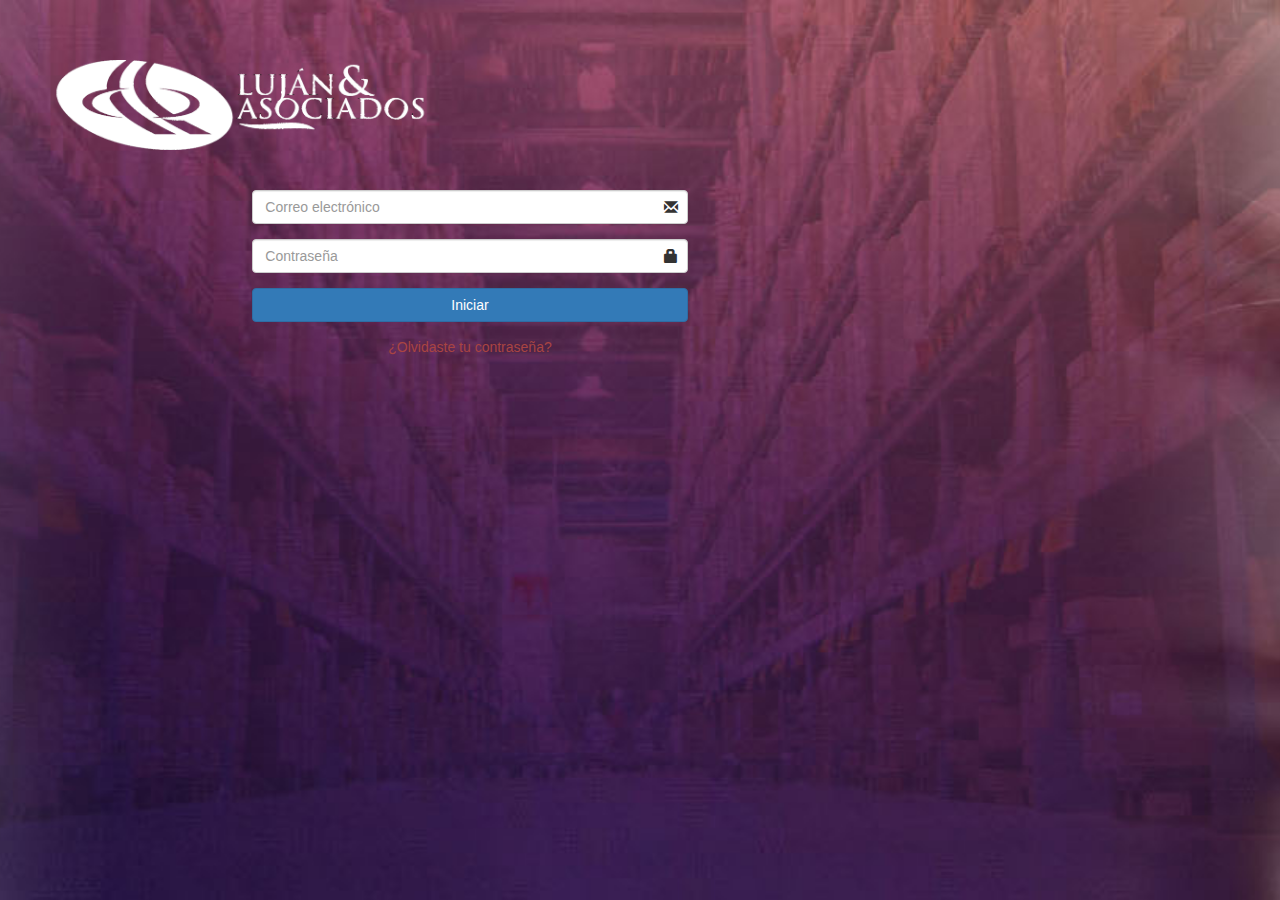
==== inicio.html @ e9d017bb "Inicio de la app" ====
<!DOCTYPE html>
<!--
    Licensed to the Apache Software Foundation (ASF) under one
    or more contributor license agreements.  See the NOTICE file
    distributed with this work for additional information
    regarding copyright ownership.  The ASF licenses this file
    to you under the Apache License, Version 2.0 (the
    "License"); you may not use this file except in compliance
    with the License.  You may obtain a copy of the License at

    http://www.apache.org/licenses/LICENSE-2.0

    Unless required by applicable law or agreed to in writing,
    software distributed under the License is distributed on an
    "AS IS" BASIS, WITHOUT WARRANTIES OR CONDITIONS OF ANY
     KIND, either express or implied.  See the License for the
    specific language governing permissions and limitations
    under the License.
-->
<html>
	<head>
		<meta charset="utf-8">
		<meta http-equiv="X-UA-Compatible" content="IE=edge">
		<meta name="viewport" content="width=device-width, initial-scale=1">
		<meta http-equiv="cache-control" content="max-age=0" />
		<meta http-equiv="cache-control" content="no-cache" />
		<meta http-equiv="expires" content="0" />
		<meta http-equiv="expires" content="Tue, 01 Jan 1980 1:00:00 GMT" />
		<meta http-equiv="pragma" content="no-cache" />
		
		<link href="librerias/bootstrap/css/bootstrap.min.css" rel="stylesheet">
		
		<link rel="stylesheet" href="librerias/awesome/css/font-awesome.min.css" />
		<link rel="stylesheet/less" type="text/css" href="css/style.less"/>
		<!--<link rel="stylesheet" type="text/css" href="css/style.css"/>-->
		<script type="text/javascript" src="cordova.js"></script>
		<link rel="stylesheet" href="librerias/plugins/tether/css/tether-theme-basic.min.css" />
        <link rel="stylesheet" href="librerias/plugins/tether/css/tether.min.css" />
		
		<title>Lujan & Asociados</title>
	</head>
	<body id="home">
		<div class="pos-f-t" id="menu">
			<div class="collapse" id="menuPrincipal">
				<div class="row">
					<div class="col-xs-4 col-xs-offset-4">
						<a role="button" class="btn btn-default" id="btnOrdenes"><i class="fa fa-truck" aria-hidden="true"></i><div campo="nombre">Ordenes</div></a>
					</div>
					<div class="col-xs-4">
						<a role="button" class="btn btn-default" id="btnSalir"><i class="fa fa-sign-out" aria-hidden="true"></i><div campo="nombre">Salir</div></a>
					</div>
				</div>
			</div>
			
			<div class="navbar-header">
				<button type="button" class="navbar-toggle" data-toggle="collapse" data-target="#menuPrincipal">
					<i class="fa fa-bars" aria-hidden="true"></i>
				</button>
			</div>
		</div>
		
  		<div id="modulo" class="container">
		</div>
		
		
		<script src="librerias/jquery.js" type="text/javascript"></script>
		<link rel="stylesheet" href="librerias/plugins/jQueryUI/jquery-ui.css" />
		<script src="librerias/plugins/jQueryUI/jquery-ui.js" type="text/javascript"></script>
		
		<script src="librerias/plugins/tether/js/tether.js"></script>
		
		<!-- Bootstrap Core JavaScript -->
		<script src="librerias/bootstrap/js/bootstrap.min.js" type="text/javascript"></script>
		
		<script src="librerias/plugins/alertify.js/lib/alertify.js"></script>
		<link rel="stylesheet" href="librerias/plugins/alertify.js/themes/alertify.core.css" />
		<link rel="stylesheet" href="librerias/plugins/alertify.js/themes/alertify.default.css" />
		
		<script type="text/javascript" src="librerias/plugins/validate/validate.js"></script>
		<script type="text/javascript" src="librerias/plugins/validate/validate.es.js"></script>
	
		<script src="librerias/less.min.js" type="text/javascript"></script>
		<script type="text/javascript" src="js/functions.js"></script>
		<script type="text/javascript" src="js/inicio.js"></script>
		<script type="text/javascript" src="js/menu.js"></script>
		<script type="text/javascript" src="js/ordenes.js"></script>
		
		<script type="text/javascript" src="js/modelo/usuario.class.js"></script>
		<script type="text/javascript" src="js/modelo/orden.class.js"></script>
	</body>
</html>
---- css/style.css ----
.sombra {
  box-shadow: 2px 2px 5px #B2DFDB;
}
.sombra {
  box-shadow: 2px 2px 5px #B2DFDB;
}
.modal .modal-header {
  background: #4060A6;
  /* For browsers that do not support gradients */
  background: -webkit-linear-gradient(#4060A6, #5177C8);
  /* For Safari 5.1 to 6.0 */
  background: -o-linear-gradient(#4060A6, #5177C8);
  /* For Opera 11.1 to 12.0 */
  background: -moz-linear-gradient(#4060A6, #5177C8);
  /* For Firefox 3.6 to 15 */
  background: linear-gradient(#4060A6, #5177C8);
  /* Standard syntax */
  color: white;
}
.modal .modal-body {
  overflow-y: auto;
}
@media (max-width: 728px) {
  .modal .modal-body {
    max-height: 350px;
  }
}
form input.validateError,
form input.validateError:focus {
  border: 1px solid orange;
}
form label.validateError {
  color: red;
  font-size: 12px;
}
#login .inicio {
  text-align: center;
  width: 99%;
}
#login .inicio img {
  margin-bottom: 20px;
}
#home {
  overflow-y: hidden;
}
#home #menu {
  background: #393d40;
}
#home #menu img {
  width: 150px;
  margin-bottom: 10px;
}
#home #menu .navbar {
  background: #393d40;
}
#home #menu .navbar a {
  color: white;
  position: absolute;
  right: 3rem;
  margin-top: 3px;
}
#home #menu .navbar .navbar-toggler {
  color: white;
}
#home #menu .navbar .navbar-brand {
  color: white;
  font-size: 16px;
}
#home #menu .col-4 {
  padding-left: 2px;
  padding-right: 2px;
}
#home #menu a[role=button] {
  background: white;
  border: none;
  border-right: none;
  border-radius: inherit;
  color: #393d40;
  width: 100%;
}
#home #menu a[role=button]:last-child {
  border: none;
}
#home #menu a[role=button] .fa-stack {
  width: auto;
}
#home #menu a[role=button] [campo=nombre] {
  font-size: 11px;
  width: 100%;
  padding-top: 10px;
  padding-bottom: 0px;
}
#home #modulo {
  margin-top: 10px;
  overflow-y: scroll;
}
#home #modulo .container {
  background: rgba(255, 255, 255, 0.8);
  padding-top: 10px;
  padding-bottom: 10px;
}
#home #modulo .page-header {
  margin-top: 5px;
  border-bottom-color: #295179;
}
#home #modulo .page-header h1 {
  font-size: 16px;
  color: #295179;
  margin: 0px;
}
#home #modulo div.orden {
  margin-bottom: 15px;
  font-size: 13px;
}
#home #modulo div.orden .mapa {
  height: 200px;
}
#home #modulo div.orden .presupuesto {
  font-size: 16px;
  margin-bottom: 5px;
}
#home #modulo div.orden .posiciones {
  margin-top: 10px;
}
#home #modulo div.listaOrden {
  font-size: 12px;
}
#home #modulo div.listaOrden .badge {
  font-size: 12px;
  background: #8ac247;
  font-weight: normal;
  border-radius: 30px 30px 30px 30px;
  -moz-border-radius: 30px 30px 30px 30px;
  -webkit-border-radius: 30px 30px 30px 30px;
}
#home .footer {
  position: relative;
  margin-top: -50px;
  height: 40px;
  clear: both;
}
#WindowLoad {
  position: fixed;
  top: 0px;
  left: 0px;
  z-index: 3200;
  opacity: 0.8;
  background: #393d40;
  color: white;
}
#WindowLoad img {
  width: 50%;
}
.text-success {
  color: #46baad !important;
}
.btn-primary {
  background: #46baad;
  border-color: inherit;
}
.btn-primary:hover {
  background: #24988b;
  border-color: #3d8f86;
}
.btn-primary.btn-sm {
  font-size: 10px;
}
#alertify .btn {
  margin-left: 2px;
  margin-right: 2px;
}
#alertify .btn-muted {
  background: #393d40;
  color: white;
  border: none;
}
#alertify .btn-muted:hover,
#alertify .btn-muted:focus {
  color: white;
}
#alertify .btn-primary {
  border: none;
}
#alertify .btn-primary:hover,
#alertify .btn-primary:focus {
  color: white;
}
nav.footer .btn-primary {
  font-size: 12px;
  height: 40px;
}
#lstImg img {
  width: 200px;
  height: 200px;
}

/*# sourceMappingURL=style.css.map */
---- librerias/plugins/alertify.js/themes/alertify.core.css ----
.alertify-show,
.alertify-log {
	-webkit-transition: all 500ms cubic-bezier(0.175, 0.885, 0.320, 1); /* older webkit */
	-webkit-transition: all 500ms cubic-bezier(0.175, 0.885, 0.320, 1.275);
	   -moz-transition: all 500ms cubic-bezier(0.175, 0.885, 0.320, 1.275);
	    -ms-transition: all 500ms cubic-bezier(0.175, 0.885, 0.320, 1.275);
	     -o-transition: all 500ms cubic-bezier(0.175, 0.885, 0.320, 1.275);
	        transition: all 500ms cubic-bezier(0.175, 0.885, 0.320, 1.275); /* easeOutBack */
}
.alertify-hide {
	-webkit-transition: all 250ms cubic-bezier(0.600, 0, 0.735, 0.045); /* older webkit */
	-webkit-transition: all 250ms cubic-bezier(0.600, -0.280, 0.735, 0.045);
	   -moz-transition: all 250ms cubic-bezier(0.600, -0.280, 0.735, 0.045);
	    -ms-transition: all 250ms cubic-bezier(0.600, -0.280, 0.735, 0.045);
	     -o-transition: all 250ms cubic-bezier(0.600, -0.280, 0.735, 0.045);
	        transition: all 250ms cubic-bezier(0.600, -0.280, 0.735, 0.045); /* easeInBack */
}
.alertify-cover {
	position: fixed; z-index: 99999;
	top: 0; right: 0; bottom: 0; left: 0;
}
.alertify {
	position: fixed; z-index: 99999;
	top: 50px; left: 50%;
	width: 550px;
	margin-left: -275px;
}
	.alertify-hidden {
		top: -50px;
		visibility: hidden;
	}
.alertify-logs {
	position: fixed;
	z-index: 5000;
	bottom: 10px;
	right: 10px;
	width: 300px;
}
	.alertify-log {
		display: block;
		margin-top: 10px;
		position: relative;
		right: -300px;
	}
	.alertify-log-show {
		right: 0;
	}
	.alertify-dialog {
		padding: 25px;
	}
		.alertify-resetFocus {
			border: 0;
			clip: rect(0 0 0 0);
			height: 1px;
			margin: -1px;
			overflow: hidden;
			padding: 0;
			position: absolute;
			width: 1px;
		}
		.alertify-inner {
			text-align: center;
		}
		.alertify-text {
			margin-bottom: 15px;
			width: 100%;
			-webkit-box-sizing: border-box;
			   -moz-box-sizing: border-box;
			        box-sizing: border-box;
			font-size: 100%;
		}
		.alertify-buttons {
		}
			.alertify-button {
				/* line-height and font-size for input button */
				line-height: 1.5;
				font-size: 100%;
				display: inline-block;
				cursor: pointer;
				margin-left: 5px;
			}

@media only screen and (max-width: 680px) {
	.alertify,
	.alertify-logs {
		width: 90%;
		-webkit-box-sizing: border-box;
		   -moz-box-sizing: border-box;
		        box-sizing: border-box;
	}
	.alertify {
		left: 5%;
		margin: 0;
	}
}
---- librerias/plugins/alertify.js/themes/alertify.default.css ----
/**
 * Default Look and Feel
 */
.alertify,
.alertify-log {
	font-family: sans-serif;
}
.alertify {
	background: #FFF;
	border: 10px solid #000000; /* browsers that don't support rgba */
	border: 2px solid #000000;
	border-radius: 8px;
	box-shadow: 0 3px 3px rgba(0,0,0,.3);
	-webkit-background-clip: padding;     /* Safari 4? Chrome 6? */
	   -moz-background-clip: padding;     /* Firefox 3.6 */
	        background-clip: padding-box; /* Firefox 4, Safari 5, Opera 10, IE 9 */
}
.alertify-text {
	border: 1px solid #CCC;
	padding: 10px;
	border-radius: 4px;
}
.alertify-button {
	border-radius: 4px;
	color: #FFF;
	font-weight: bold;
	padding: 6px 15px;
	text-decoration: none;
	text-shadow: 1px 1px 0 rgba(0,0,0,.5);
	/*
	box-shadow: inset 0 1px 0 0 rgba(255,255,255,.5);
	background-image: -webkit-linear-gradient(top, rgba(255,255,255,.3), rgba(255,255,255,0));
	background-image:    -moz-linear-gradient(top, rgba(255,255,255,.3), rgba(255,255,255,0));
	background-image:     -ms-linear-gradient(top, rgba(255,255,255,.3), rgba(255,255,255,0));
	background-image:      -o-linear-gradient(top, rgba(255,255,255,.3), rgba(255,255,255,0));
	background-image:         linear-gradient(top, rgba(255,255,255,.3), rgba(255,255,255,0));
	*/
}
.alertify-button:hover,
.alertify-button:focus {
	outline: none;
	/*
	background-image: -webkit-linear-gradient(top, rgba(0,0,0,.1), rgba(0,0,0,0));
	background-image:    -moz-linear-gradient(top, rgba(0,0,0,.1), rgba(0,0,0,0));
	background-image:     -ms-linear-gradient(top, rgba(0,0,0,.1), rgba(0,0,0,0));
	background-image:      -o-linear-gradient(top, rgba(0,0,0,.1), rgba(0,0,0,0));
	background-image:         linear-gradient(top, rgba(0,0,0,.1), rgba(0,0,0,0));
	*/
	
	color: #FFA;
}
.alertify-button:active {
	position: relative;
	top: 1px;
}
	.alertify-button-cancel {
		background-color: #FE1A00;
		border: 1px solid #D83526;
	}
	.alertify-button-ok {
		background-color: #5CB811;
		border: 1px solid #3B7808;
	}
.alertify-log {
	background: #1F1F1F;
	background: rgba(0,0,0,.9);
	padding: 15px;
	border-radius: 4px;
	color: #FFF;
	text-shadow: -1px -1px 0 rgba(0,0,0,.5);
}
	.alertify-log-error {
		background: #FE1A00;
		background: rgba(254,26,0,.9);
	}
	.alertify-log-success {
		background: #5CB811;
		background: rgba(92,184,17,.9);
	}
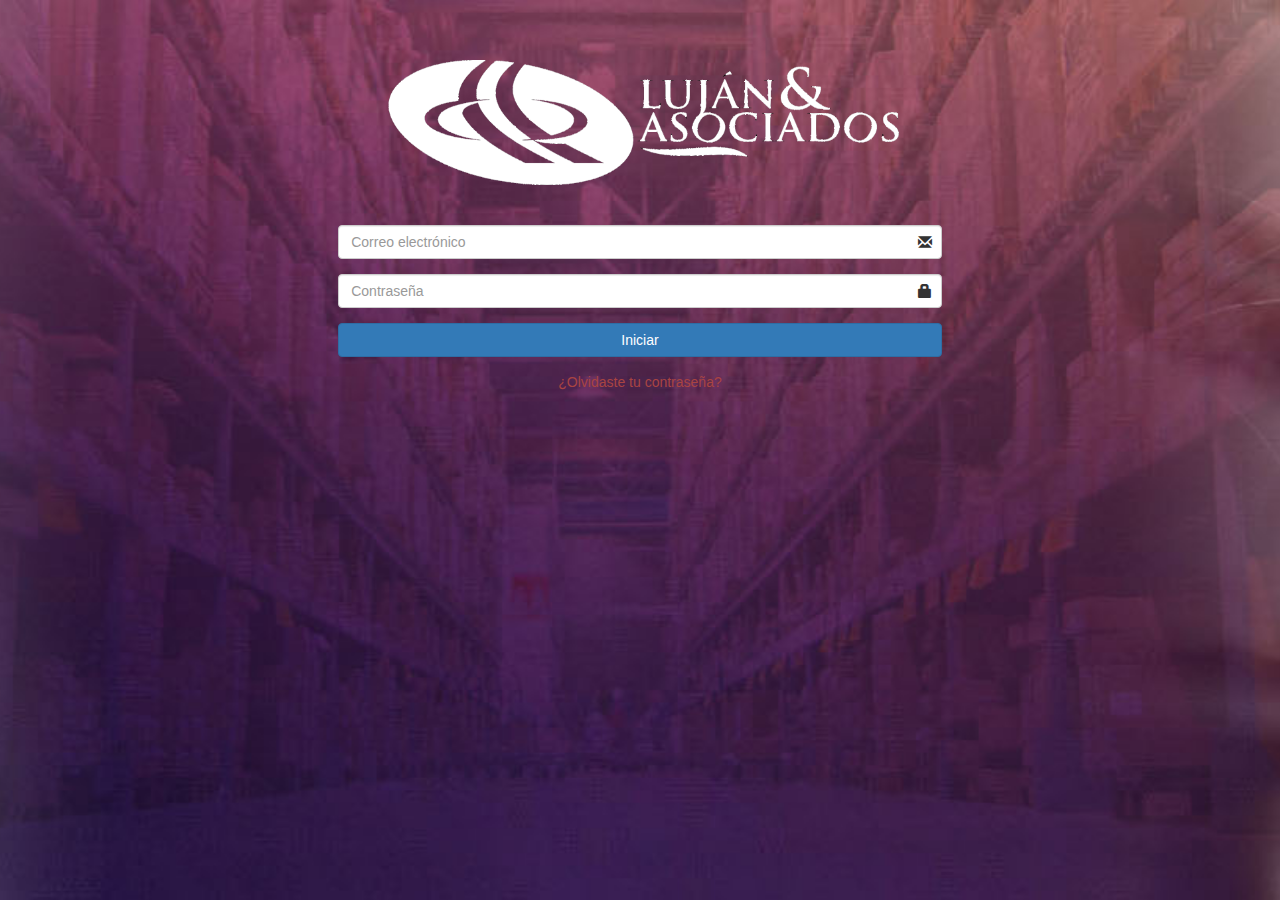
==== commit df596333: "Se va a iniciar con la creación de las fotografías" ====
--- a/inicio.html
+++ b/inicio.html
@@ -56,6 +56,7 @@
 				<button type="button" class="navbar-toggle" data-toggle="collapse" data-target="#menuPrincipal">
 					<i class="fa fa-bars" aria-hidden="true"></i>
 				</button>
+				<div id="dvTitulo" class="navbar-brand"></div>
 			</div>
 		</div>
 		
